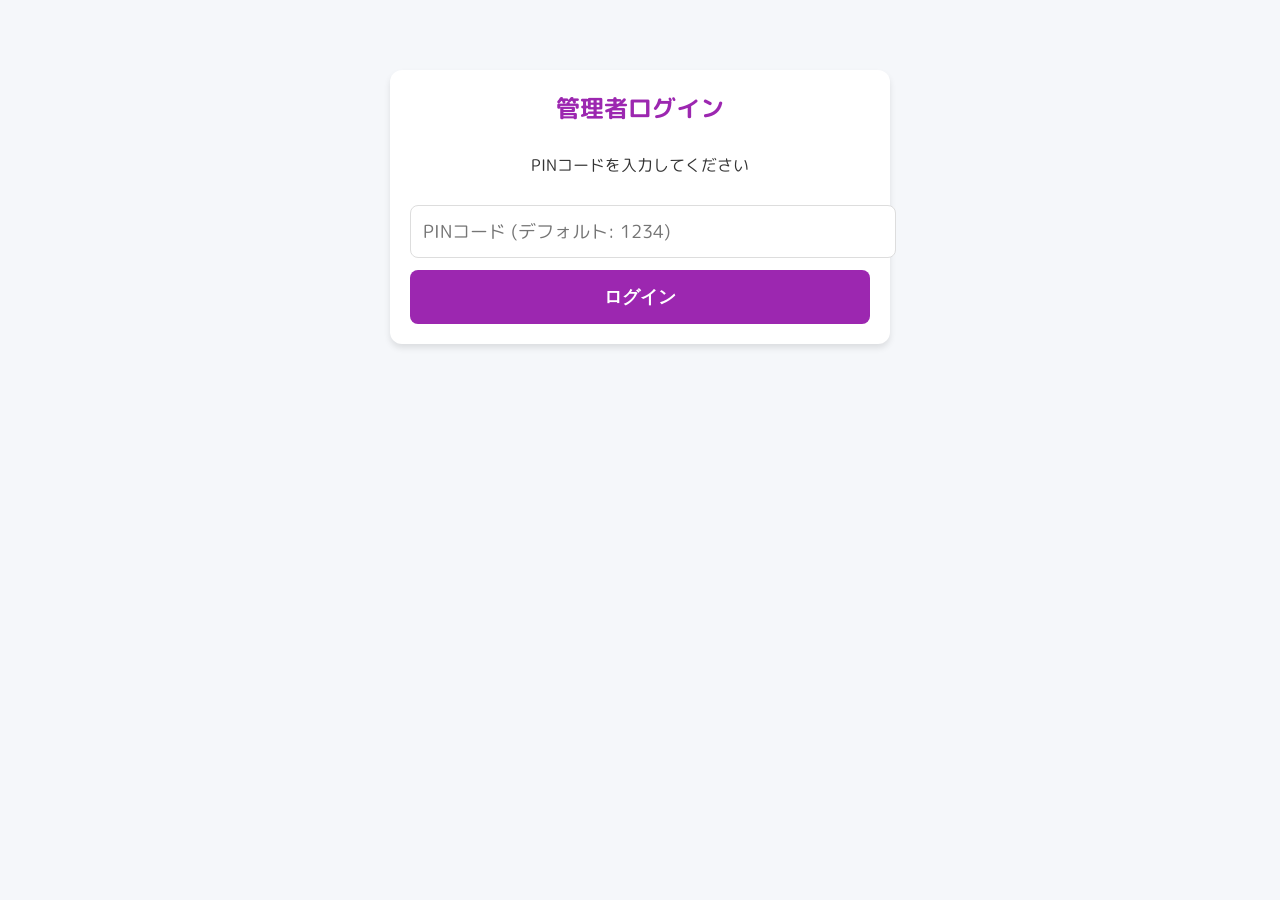
==== admin.html @ cf7f529b "Add admin page and backend updates" ====
<!DOCTYPE html>
<html lang="ja">
<head>
    <meta charset="UTF-8">
    <meta name="viewport" content="width=device-width, initial-scale=1.0, maximum-scale=1.0, user-scalable=no">
    <title>時間修正 - 管理者専用</title>
    <link href="https://fonts.googleapis.com/css2?family=M+PLUS+Rounded+1c:wght@400;700&display=swap" rel="stylesheet">
    <style>
        :root {
            --primary-color: #4CAF50;
            --secondary-color: #2196F3;
            --danger-color: #f44336;
            --admin-color: #9c27b0;
            --background-color: #f5f7fa;
            --card-background: #ffffff;
            --text-color: #333333;
            --border-radius: 12px;
        }

        body {
            font-family: 'M PLUS Rounded 1c', sans-serif;
            background-color: var(--background-color);
            color: var(--text-color);
            margin: 0;
            display: flex;
            flex-direction: column;
            align-items: center;
            min-height: 100vh;
        }

        .container {
            width: 100%;
            max-width: 500px;
            padding: 20px;
            display: flex;
            flex-direction: column;
            gap: 16px;
        }

        header {
            background-color: var(--admin-color);
            color: white;
            padding: 15px;
            text-align: center;
            border-radius: var(--border-radius);
            margin-bottom: 10px;
        }
        
        h1, h2, h3 { margin: 0; }

        .card {
            background: var(--card-background);
            padding: 20px;
            border-radius: var(--border-radius);
            box-shadow: 0 4px 6px rgba(0, 0, 0, 0.1);
            display: flex;
            flex-direction: column;
            gap: 12px;
        }

        input, select {
            width: 100%;
            padding: 12px;
            font-size: 1.1rem;
            border-radius: 8px;
            border: 1px solid #ddd;
            font-family: inherit;
        }

        .btn {
            border: none;
            border-radius: 8px;
            padding: 15px;
            font-size: 1.1rem;
            font-weight: bold;
            color: white;
            cursor: pointer;
            background-color: var(--primary-color);
            text-align: center;
        }

        .btn:disabled { opacity: 0.5; }
        .btn-danger { background-color: var(--danger-color); }
        .hidden { display: none !important; }

        .record-item {
            display: flex;
            justify-content: space-between;
            align-items: center;
            padding: 10px;
            background: #f9f9f9;
            border-radius: 8px;
            margin-bottom: 8px;
        }
        
        .record-item input[type="time"] {
            width: 150px;
        }

        .gas-url-status {
            padding: 10px; border-radius: 8px; text-align: center; font-weight: bold;
        }
        .gas-url-status.ok { background-color: #e8f5e9; color: #2e7d32; }
        .gas-url-status.ng { background-color: #ffebee; color: #c62828; }
    </style>
</head>
<body>

    <!-- ログイン画面 -->
    <div id="login-screen" class="container">
        <div class="card" style="text-align: center; margin-top: 50px;">
            <h2 style="color: var(--admin-color);">管理者ログイン</h2>
            <p>PINコードを入力してください</p>
            <input type="password" id="pin-input" placeholder="PINコード (デフォルト: 1234)">
            <button class="btn" style="background-color: var(--admin-color);" onclick="login()">ログイン</button>
        </div>
    </div>

    <!-- 管理画面 -->
    <div id="admin-screen" class="container hidden">
        <header>
            <h1>時間修正 (管理者)</h1>
            <p style="margin: 5px 0 0; font-size: 0.9rem;">出退勤時間を上書き・再計算します</p>
        </header>

        <div class="card">
            <h3>⚙️ GAS連携設定</h3>
            <div id="gas-url-status" class="gas-url-status ng">❌ 未設定</div>
            <input type="text" id="gas-url" placeholder="GAS Web Apps URL">
            <div style="display: flex; gap: 10px;">
                <button class="btn" id="btn-save-url" onclick="saveGasUrl()" style="flex: 1;">保存</button>
                <button class="btn btn-danger hidden" id="btn-unlock-url" onclick="unlockGasUrl()" style="flex: 1;">変更</button>
            </div>
        </div>

        <div class="card">
            <h3>🔍 データの検索</h3>
            <label>対象日:</label>
            <input type="date" id="search-date">
            <label>スタッフ:</label>
            <select id="search-staff">
                <option value="">設定を完了してください</option>
            </select>
            <button class="btn" onclick="fetchRecords()" id="btn-search">履歴を取得</button>
        </div>

        <div id="records-container" class="card hidden">
            <h3>📝 打刻履歴の修正</h3>
            <div id="records-list"></div>
            <p style="font-size:0.8rem; color:var(--danger-color);">※修正を保存すると、この日の実働時間・給与・休憩が自動で再計算されます。</p>
            <button class="btn" onclick="saveRecords()" id="btn-save" style="background-color: var(--admin-color);">修正を保存して再計算</button>
        </div>
        
        <div style="text-align:center; margin-top: 20px;">
            <a href="kintai_standalone.html" style="color:var(--text-muted);">← 打刻画面に戻る</a>
        </div>
    </div>

    <script>
        const ADMIN_PIN = '1234';
        let GAS_URL = localStorage.getItem('kintai_gas_url') || '';
        let currentRecords = [];

        // ===== ログイン処理 =====
        function login() {
            const pin = document.getElementById('pin-input').value;
            if (pin === ADMIN_PIN) {
                document.getElementById('login-screen').classList.add('hidden');
                document.getElementById('admin-screen').classList.remove('hidden');
                initAdmin();
            } else {
                alert('PINコードが間違っています');
            }
        }

        // ===== 初期化 =====
        function initAdmin() {
            document.getElementById('search-date').valueAsDate = new Date();
            
            if (GAS_URL) {
                document.getElementById('gas-url').value = GAS_URL;
                updateGasUrlStatus();
                loadStaffList();
            } else {
                updateGasUrlStatus();
            }
        }

        // ===== GAS連携設定 =====
        function saveGasUrl() {
            const url = document.getElementById('gas-url').value.trim();
            if (!url) return alert('URLを入力してください');
            GAS_URL = url;
            localStorage.setItem('kintai_gas_url', url);
            updateGasUrlStatus();
            loadStaffList();
            alert('GAS URLを保存しました');
        }

        function unlockGasUrl() {
            if (!confirm('GAS URLを変更しますか？')) return;
            document.getElementById('gas-url').readOnly = false;
            document.getElementById('btn-save-url').disabled = false;
            document.getElementById('btn-unlock-url').classList.add('hidden');
        }

        function updateGasUrlStatus() {
            const el = document.getElementById('gas-url-status');
            const input = document.getElementById('gas-url');
            const saveBtn = document.getElementById('btn-save-url');
            const unlockBtn = document.getElementById('btn-unlock-url');

            if (GAS_URL) {
                el.className = 'gas-url-status ok';
                el.textContent = '✅ 設定済み';
                input.readOnly = true;
                saveBtn.disabled = true;
                unlockBtn.classList.remove('hidden');
            } else {
                el.className = 'gas-url-status ng';
                el.textContent = '❌ 未設定';
                input.readOnly = false;
                saveBtn.disabled = false;
                unlockBtn.classList.add('hidden');
            }
        }

        // ===== API呼び出し =====
        async function callGasGet(action, params = '') {
            if (!GAS_URL) throw new Error('GAS URLが未設定です');
            const response = await fetch(`${GAS_URL}?action=${action}${params}`);
            return response.json();
        }

        async function callGasPost(action, data) {
            if (!GAS_URL) throw new Error('GAS URLが未設定です');
            const response = await fetch(GAS_URL, {
                method: 'POST',
                headers: { 'Content-Type': 'text/plain' },
                body: JSON.stringify({ action, data })
            });
            return response.json();
        }

        // ===== データ処理 =====
        async function loadStaffList() {
            try {
                const select = document.getElementById('search-staff');
                select.innerHTML = '<option value="">読込中...</option>';
                const staff = await callGasGet('getStaffList');
                
                select.innerHTML = '<option value="">スタッフを選択</option>';
                staff.forEach(s => {
                    const opt = document.createElement('option');
                    opt.value = s.id;
                    opt.textContent = `${s.name} (ID:${s.id})`;
                    select.appendChild(opt);
                });
            } catch (e) {
                alert('スタッフリストの取得に失敗しました: ' + e.message);
            }
        }

        async function fetchRecords() {
            const dateStr = document.getElementById('search-date').value.replace(/-/g, '/');
            const staffId = document.getElementById('search-staff').value;
            
            if (!dateStr || !staffId) return alert('日付とスタッフを選択してください');

            const btn = document.getElementById('btn-search');
            btn.disabled = true;
            btn.textContent = '取得中...';

            try {
                const records = await callGasGet('getStaffDailyRecords', `&date=${dateStr}&staffId=${staffId}`);
                currentRecords = records;
                renderRecords(records);
            } catch (e) {
                alert('データ取得エラー: ' + e.message);
            } finally {
                btn.disabled = false;
                btn.textContent = '履歴を取得';
            }
        }

        function renderRecords(records) {
            const container = document.getElementById('records-container');
            const list = document.getElementById('records-list');
            list.innerHTML = '';
            
            if (!records || records.length === 0) {
                list.innerHTML = '<p>この日の打刻データはありません。</p>';
                document.getElementById('btn-save').disabled = true;
            } else {
                records.forEach((r, idx) => {
                    const div = document.createElement('div');
                    div.className = 'record-item';
                    div.innerHTML = `
                        <div>
                            <strong>${r.typeLabel}</strong><br>
                            <span style="font-size:0.8rem;color:#666;">行:${r.rowNum}</span>
                        </div>
                        <input type="time" id="time-${idx}" value="${r.time}">
                    `;
                    list.appendChild(div);
                });
                document.getElementById('btn-save').disabled = false;
            }
            container.classList.remove('hidden');
        }

        async function saveRecords() {
            if (!confirm('時間を上書きし、実働時間を再計算しますか？')) return;

            const updates = [];
            currentRecords.forEach((r, idx) => {
                const newTime = document.getElementById(`time-${idx}`).value;
                if (newTime && newTime !== r.time) {
                    updates.push({ rowNum: r.rowNum, newTime: newTime });
                }
            });

            if (updates.length === 0) return alert('変更された時間はありません');

            const dateStr = document.getElementById('search-date').value.replace(/-/g, '/');
            const staffId = document.getElementById('search-staff').value;

            const btn = document.getElementById('btn-save');
            btn.disabled = true;
            btn.textContent = '保存中...';

            try {
                const res = await callGasPost('updatePunchTime', { staffId, date: dateStr, updates });
                if (res.error) throw new Error(res.error);
                
                alert('修正と再計算が完了しました！');
                fetchRecords(); // 再取得
            } catch (e) {
                alert('保存エラー: ' + e.message);
            } finally {
                btn.disabled = false;
                btn.textContent = '修正を保存して再計算';
            }
        }
    </script>
</body>
</html>
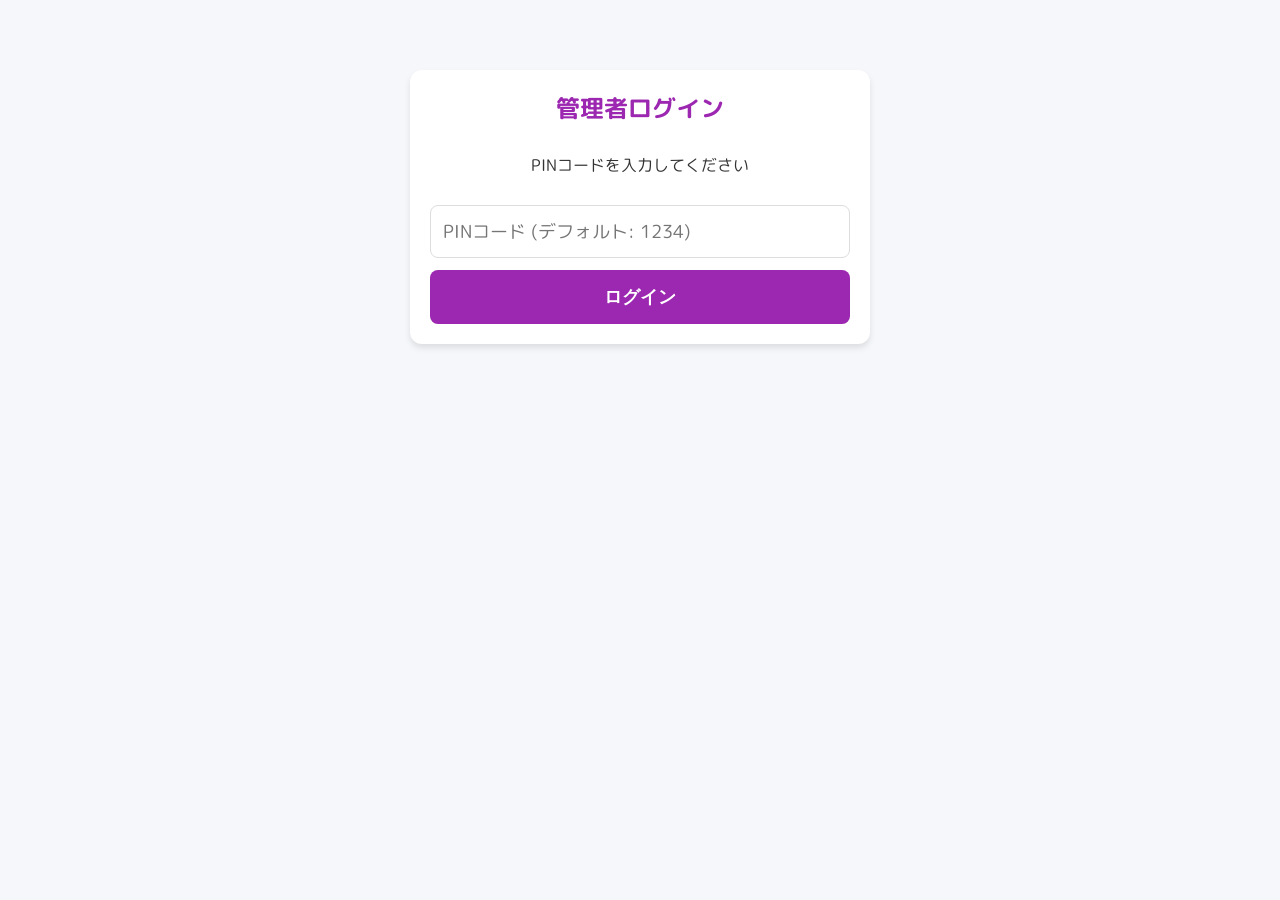
==== commit 0c5996b7: "Fix box-sizing in admin.html to prevent input overflow" ====
--- a/admin.html
+++ b/admin.html
@@ -17,6 +17,11 @@
             --border-radius: 12px;
         }
 
+        * {
+            box-sizing: border-box;
+            -webkit-tap-highlight-color: transparent;
+        }
+
         body {
             font-family: 'M PLUS Rounded 1c', sans-serif;
             background-color: var(--background-color);
@@ -85,8 +90,9 @@
 
         .record-item {
             display: flex;
-            justify-content: space-between;
-            align-items: center;
+            flex-direction: column;
+            align-items: stretch;
+            gap: 8px;
             padding: 10px;
             background: #f9f9f9;
             border-radius: 8px;
@@ -94,7 +100,7 @@
         }
         
         .record-item input[type="time"] {
-            width: 150px;
+            width: 100%;
         }
 
         .gas-url-status {
